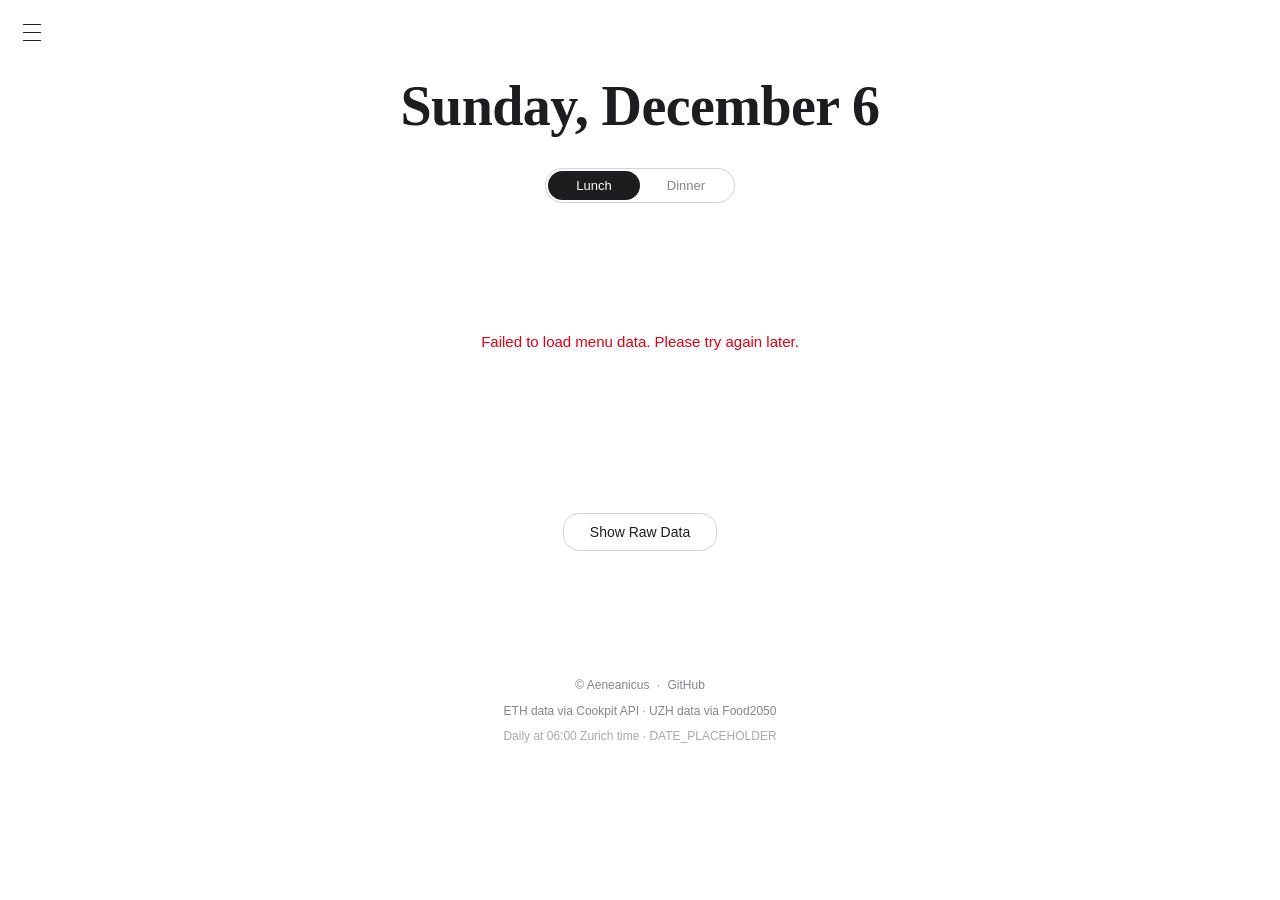
==== template/index.html @ 04fba757 "fix: 'none' transition poison killed swap/enter animations settleContentHeight cleared the inline tr" ====
<!DOCTYPE html>
<html lang="en">
<head>
  <meta charset="utf-8">
  <title>University Menus — DATE_PLACEHOLDER</title>
  <meta name="viewport" content="width=device-width,initial-scale=1">
  <link rel="stylesheet" href="style.css?v=VER_PLACEHOLDER">
</head>
<body>
  <!-- Hamburger: lives at BODY level (sibling of .app and #selector),
       position:fixed, so it can slide to the top-right corner while the
       drawer opens. It must NOT live inside .app: a fixed element inside
       a transformed ancestor is positioned relative to that ancestor
       (containing-block trap), which would break the slide while .app
       is translated off-screen. -->
  <button class="menu-btn" id="menu-btn" type="button"
          aria-label="Toggle mensa selector"
          aria-controls="selector" aria-expanded="false">
    <span class="menu-bar"></span>
    <span class="menu-bar"></span>
    <span class="menu-bar"></span>
  </button>

  <div class="app" id="app">

    <!-- ======================= Header ======================= -->
    <header class="header">
      <!-- Date heading doubles as the calendar trigger: hover shows a
           slim outline (affordance), click expands the date picker. -->
      <button class="date-trigger" id="date-trigger" type="button"
              aria-haspopup="dialog" aria-expanded="false">
        <h1 id="date-heading">Loading…</h1>
      </button>

      <!-- Calendar: IN THE DOCUMENT FLOW between the date and the meal
           switch. Expanding pushes Lunch/Dinner (and everything below)
           down smoothly; collapsing lets it back up. It is a max-height
           disclosure (the same expandBody/collapseBody scrollHeight
           machinery as the mensa sections and raw panel): .calendar
           clips (max-height:0 + overflow:hidden), and the frame's
           padding/border lives on .calendar-inner — a CHILD of the
           clipped box — so nothing lingers when collapsed. -->
      <div class="calendar" id="calendar" aria-label="Pick a date">
        <div class="calendar-inner">
          <div class="calendar-head">
            <button class="cal-nav" id="cal-prev" type="button" aria-label="Previous month">&lsaquo;</button>
            <span class="cal-title" id="cal-title"></span>
            <button class="cal-nav" id="cal-next" type="button" aria-label="Next month">&rsaquo;</button>
          </div>
          <div class="cal-weekdays">
            <span>Mon</span><span>Tue</span><span>Wed</span><span>Thu</span>
            <span>Fri</span><span>Sat</span><span>Sun</span>
          </div>
          <div class="cal-grid" id="cal-grid"></div>
          <div class="cal-note" id="cal-note"></div>
        </div>
      </div>

      <!-- Lunch/Dinner segmented switch (iOS style).
           .seg-thumb is a CSS-driven sliding pill: fixed size at the
           track origin, moved purely by transform (see style.css). -->
      <div class="segmented" aria-label="Meal time">
        <span class="seg-thumb" aria-hidden="true"></span>
        <button class="seg-option active" type="button" data-meal="Lunch" aria-pressed="true">Lunch</button>
        <button class="seg-option" type="button" data-meal="Dinner" aria-pressed="false">Dinner</button>
      </div>
    </header>

    <!-- ======================= Content ======================= -->
    <main class="main" id="content" aria-live="polite">
      <div class="loading">Loading menu data…</div>
    </main>

    <!-- ====================== Raw data ======================= -->
    <div class="raw-section">
      <button class="raw-btn" id="raw-toggle" type="button"
              aria-expanded="false" aria-controls="raw-panel">Show Raw Data</button>
      <div class="raw-panel" id="raw-panel">
        <div class="raw-inner">
          <div class="raw-head">
            <span class="raw-title">Raw Data</span>
            <button class="copy-btn" id="copy-btn" type="button">Copy</button>
          </div>
          <pre class="raw-text" id="raw-text"></pre>
        </div>
      </div>
    </div>

    <footer class="footer">
      <div class="footer-row">
        <span>&copy; Aeneanicus</span>
        <span class="footer-dot">&middot;</span>
        <a href="https://github.com/LukasAxelsen/eth-uzh-nutrition" target="_blank" rel="noopener">GitHub</a>
      </div>
      <div class="footer-sources">
        ETH data via <a href="https://idapps.ethz.ch/cookpit-pub-services/v1/meals" target="_blank" rel="noopener">Cookpit API</a>
        &middot;
        UZH data via <a href="https://app.food2050.ch" target="_blank" rel="noopener">Food2050</a>
      </div>
      <div class="footer-updated">Daily at 06:00 Zurich time &middot; <span id="footer-date">DATE_PLACEHOLDER</span></div>
    </footer>
  </div>

  <!-- ============ Mensa selector (drawer, sibling of .app) ============ -->
  <div id="selector" class="selector" aria-label="Mensa selector" aria-hidden="true">
    <div class="selector-columns">
      <!-- Top pane: scrollable list of all mensas -->
      <section class="selector-pane">
        <h3 class="selector-pane-title">Mensas</h3>
        <div class="selector-mensas"></div>
      </section>

      <!-- Bottom pane: group rows + custom group creation -->
      <section class="selector-pane">
        <h3 class="selector-pane-title">Groups</h3>
        <div class="selector-groups">
          <div class="group-rows"></div>
          <div class="group-add">
            <input id="group-input" type="text" placeholder="New group name"
                   aria-label="New group name" autocomplete="off">
            <button id="group-add-btn" type="button">Add</button>
            <span class="group-add-msg" id="group-add-msg" role="status" aria-live="polite"></span>
          </div>
        </div>
      </section>

      <!-- Bottom-most pane: settings (photos row, mensa-row style) -->
      <section class="selector-pane settings-pane">
        <h3 class="selector-pane-title">Setting</h3>
        <div class="mensa-row photo-row" id="photo-row" role="button" tabindex="0"
             aria-pressed="false">
          <span class="mensa-check" aria-hidden="true"></span>
          <span class="mensa-label">Show menu photos</span>
        </div>

        <!-- Appearance: light/dark/auto — same segmented pattern as the
             Lunch/Dinner switch (CSS container-transform thumb). -->
        <div class="segmented appearance" id="appearance-seg" aria-label="Appearance">
          <span class="seg-thumb" aria-hidden="true"></span>
          <button class="seg-option" type="button" data-theme="light" aria-pressed="false">Light</button>
          <button class="seg-option" type="button" data-theme="dark" aria-pressed="false">Dark</button>
          <button class="seg-option" type="button" data-theme="auto" aria-pressed="false">Auto</button>
        </div>
      </section>
    </div>
  </div>

  <script src="app.js?v=VER_PLACEHOLDER"></script>
</body>
</html>
---- template/style.css ----
/* ============================================================
   ETH/UZH University Menus — style.css
   Apple.com / iOS design. Flat & minimal: NO cards, NO
   box-shadows, NO container borders/background blocks.
   White light / true-black dark via prefers-color-scheme.
   DOM per CONTRACT.md.
   ============================================================ */

/* 1. Design tokens.
   Appearance is controlled by <html data-theme="light|dark|auto">:
   - light / dark: forced palettes
   - auto (or no attribute): follows the OS via prefers-color-scheme
   The default (no attribute) keeps the original auto behaviour. */
:root {
  --bg: #ffffff; --text: #1d1d1f; --sub: #86868b; --body: #515154;
  --border: #d2d2d7; --raw-bg: #f5f5f7;
  --thumb-bg: #1d1d1f; --thumb-text: #ffffff;  /* segmented pill + check dot */
  --accent: #0071e3;
  --font: -apple-system, BlinkMacSystemFont, "SF Pro Text",
          "Helvetica Neue", Helvetica, Arial, sans-serif;
  --content-w: 980px;
  --ease: cubic-bezier(.32, .72, 0, 1);
  /* Corner tokens — Apple's continuous-curvature language. Four levels
     only (enforced by scripts/verify-anim-contract.py):
       --r-sm  8px   = tight controls (mensa rows, chips)
       --r-md  12px  = media & small buttons (photos, copy/add buttons)
       --r-lg  16px  = framed surfaces (calendar, raw panel, big buttons)
       --r-pill 999px = full-pill controls (segmented, date trigger)
       --r-circle 50% = dots
     All radii in the stylesheet MUST come from these tokens. */
  --r-sm: 8px;
  --r-md: 12px;
  --r-lg: 16px;
  --r-pill: 999px;
  --r-circle: 50%;
}

/* Apple's continuous-curvature corners (squircle), progressive
   enhancement: Chrome 139+ (and any future engine that ships
   corner-shape) renders TRUE Apple-style corners — curvature that
   tightens toward the edge instead of the constant-radius circle.
   Other browsers keep the --r-* token radii (mathematical round
   corners) — identical layout, slightly different corner shape.
   This is the CSSWG-sanctioned squircle (superellipse n≈5, the iOS
   icon shape). Everything else in this file deliberately uses plain
   border-radius so the fallback is just "round". */
@supports (corner-shape: squircle) {
  .calendar-inner,
  .raw-inner { corner-shape: squircle; }
}

/* Dark palette — two entry points, same values (keep in sync):
   forced dark via data-theme, and auto following the OS. */
:root[data-theme="dark"] {
  --bg: #000000; --text: #f5f5f7; --sub: #98989d; --body: #a1a1a6;
  --border: #424245; --raw-bg: #1d1d1f;
  --thumb-bg: #f5f5f7; --thumb-text: #1d1d1f;
  --accent: #2997ff;
}
@media (prefers-color-scheme: dark) {
  :root[data-theme="auto"], :root:not([data-theme]) {
    --bg: #000000; --text: #f5f5f7; --sub: #98989d; --body: #a1a1a6;
    --border: #424245; --raw-bg: #1d1d1f;
    --thumb-bg: #f5f5f7; --thumb-text: #1d1d1f;
    --accent: #2997ff;
  }
}

/* 2. Reset & base */
*, *::before, *::after { box-sizing: border-box; margin: 0; padding: 0; }

body {
  background-color: var(--bg);
  color: var(--text);
  font-family: var(--font);
  font-size: 16px;
  line-height: 1.5;
  min-height: 100vh;
  -webkit-font-smoothing: antialiased;
}

/* smooth cross-fade on dark-mode switch */
body, .header, #selector, .segmented, .seg-option, .mensa-title,
#raw-toggle, #raw-panel, .footer, .menu-btn, .menu-btn::before,
.menu-btn::after, .mensa-check, .group-add input,
.nutrition-table td, .nutrition-table th {
  transition: background-color .3s var(--ease), color .3s var(--ease), border-color .3s var(--ease);
}

button { font-family: inherit; -webkit-tap-highlight-color: transparent; }

:focus-visible { outline: 2px solid var(--accent); outline-offset: 2px; }
input:focus-visible { outline: none; }

@media (prefers-reduced-motion: reduce) {
  *, *::before, *::after { transition: none !important; animation: none !important; }
}

/* 3. Header */
.header { padding: 56px 24px 40px; text-align: center; }

#date-heading {
  /* Apple's poster serif: `ui-serif` maps to New York on Apple devices
     (macOS/iOS — the actual system serif); other platforms fall back
     through Georgia (universal serif) to the platform default serif.
     New York renders its Display variant at this size automatically. */
  font-family: ui-serif, "New York", Georgia, "Times New Roman", serif;
  font-size: clamp(32px, 6vw, 56px);
  font-weight: 600;
  letter-spacing: -0.01em;
  line-height: 1.1;
}

/* Date heading doubles as the calendar trigger. Hover/press reveal a
   slim rounded outline (affordance: "this opens something"), matching
   the site's hairline language. The button wraps the h1 with zero
   chrome so the heading looks untouched until hovered.
   The outline is drawn with an inset box-shadow, NOT a border (a real
   border would occupy layout space). The trigger carries NO negative
   margins — its padding is honest layout space, so the calendar below
   aligns to the VISIBLE outline, not to the text box. */
.date-trigger {
  position: relative;
  display: inline-block;
  padding: 4px 14px 6px;
  border: none;
  border-radius: var(--r-pill);
  background: none;
  box-shadow: inset 0 0 0 1px transparent;
  color: inherit;
  cursor: pointer;
  transition: box-shadow .2s var(--ease),
              background-color .2s var(--ease);
}
.date-trigger:hover,
.date-trigger[aria-expanded="true"] { box-shadow: inset 0 0 0 1px var(--border); }
.date-trigger:active { background: var(--raw-bg); }

/* Calendar: an IN-FLOW disclosure between the date heading and the
   meal switch (WAI-ARIA date-picker dialog pattern). Expanding animates
   max-height (JS-measured via expandBody/collapseBody — the same
   scrollHeight + transition technique as the raw panel and mensa
   collapse, which works in EVERY browser; grid-template-rows fr
   animation was rejected: Safari <16 / Chrome <107 jump instead of
   animating). The 0fr-style clipping problem is avoided structurally:
   the frame (padding + border) lives on .calendar-inner, a CHILD of
   the clipped box, so max-height:0 + overflow:hidden clips the whole
   frame — nothing can linger (padding on the clipped box itself would
   keep a leftover strip, the border-box trap).
   Vertical rhythm: 24px of air above AND below the frame is margin on
   the clipped box, driven by .calendar-open (0 when collapsed — a
   constant margin would leave a 48px gap in the header). The trigger
   carries no negative margins, so the grid sits directly below the
   trigger's visible outline and symmetric margin = symmetric gap. */
.calendar {
  max-height: 0;
  overflow: hidden;
  width: 292px;
  max-width: calc(100vw - 40px);
  margin: 0 auto;               /* constant — NO margin animation */
  transition: max-height .35s var(--ease);
}
/* Vertical rhythm rides the max-height animation via the ::before
   spacer row (24px): it is CONTENT of the clipped box, so scrollHeight
   includes it, it grows/clips with the animation, and collapse leaves
   zero residue. A margin transition on .calendar would animate the
   margin independently of the clip — the whole calendar visibly
   "drops down" first, which reads as a jump.
   The 24px gap BELOW the calendar is the segmented control's own
   constant margin-top — it never moves when the calendar opens (a
   margin-top:0 switch there made Lunch/Dinner jump up 24px on open,
   then get pushed back down by the growing calendar). */
.calendar::before { content: ''; display: block; height: 24px; }
.calendar-inner {
  padding: 14px 16px 12px;
  border: 1px solid var(--border);
  border-radius: var(--r-lg);
  background: var(--bg);
}
.calendar-head {
  display: flex;
  align-items: center;
  justify-content: space-between;
  margin-bottom: 8px;
}
.cal-title {
  font-size: 14px;
  font-weight: 600;
  color: var(--text);
}
.cal-nav {
  width: 28px; height: 28px;
  display: inline-flex;
  align-items: center;
  justify-content: center;
  border: none;
  border-radius: var(--r-circle);
  background: none;
  color: var(--sub);
  font-size: 18px;
  cursor: pointer;
  transition: background-color .2s var(--ease), color .2s var(--ease);
}
.cal-nav:hover { background: var(--raw-bg); color: var(--text); }
.cal-weekdays {
  display: grid;
  grid-template-columns: repeat(7, 1fr);
  margin-bottom: 4px;
}
.cal-weekdays span {
  text-align: center;
  font-size: 10px;
  font-weight: 500;
  color: var(--sub);
  padding: 4px 0;
}
.cal-grid {
  display: grid;
  grid-template-columns: repeat(7, 1fr);
  gap: 2px;
}
.cal-cell {
  position: relative;
  width: 100%;
  aspect-ratio: 1;
  display: inline-flex;
  align-items: center;
  justify-content: center;
  border: none;
  border-radius: var(--r-circle);
  background: none;
  font-size: 13px;
  font-variant-numeric: tabular-nums;
  color: var(--text);
  cursor: pointer;
  transition: background-color .15s var(--ease),
              color .15s var(--ease),
              transform .15s var(--ease);
}
.cal-cell:hover { background: var(--raw-bg); }
.cal-cell:active { transform: scale(.92); }
/* M3 date-picker: today gets a ring, selected gets the filled pill. */
.cal-cell.today::after {
  content: "";
  position: absolute;
  inset: 3px;
  border: 1.5px solid var(--thumb-bg);
  border-radius: var(--r-circle);
  pointer-events: none;
}
.cal-cell.selected {
  background: var(--thumb-bg);
  color: var(--thumb-text);
  font-weight: 600;
}
.cal-cell.selected.today::after { border-color: var(--thumb-text); }
.cal-cell.disabled {
  color: var(--sub);
  opacity: .38;
  cursor: default;
}
.cal-cell.disabled:hover { background: none; }
.cal-empty { pointer-events: none; }
.cal-note {
  margin-top: 10px;
  padding-top: 8px;
  border-top: 1px solid var(--border);
  font-size: 11px;
  color: var(--sub);
  text-align: center;
}

/* 3b. Hamburger: three 1px bars, ~40px tap target (36px on small
   phones). Lives at BODY level as a sibling of .app and #selector,
   position:fixed — deliberately OUTSIDE .app: a fixed element inside a
   transformed ancestor is positioned relative to that ancestor
   (containing-block trap), which would break the top-right slide while
   .app is translated off-screen. z-index 300 keeps it above the drawer
   (#selector z-index 200) on both mobile (over the full-screen drawer)
   and desktop (right of the 380px sidebar), so it stays tappable. */
.menu-btn {
  position: fixed;
  top: 12px; left: 12px;
  z-index: 300;
  width: 40px; height: 40px;
  padding: 0;
  background: linear-gradient(var(--text), var(--text)) center / 18px 1px no-repeat;
  border: none;
  cursor: pointer;
  /* Same duration + easing as #selector/.app: the hamburger and the
     drawer move in lockstep (one shared choreography). */
  transition: transform .3s var(--ease);
}
.menu-btn::before,
.menu-btn::after {
  content: "";
  position: absolute;
  left: 50%;
  transform: translateX(-50%);
  width: 18px; height: 1px;
  background: var(--text);
}
.menu-btn::before { top: 11.5px; }
.menu-btn::after  { bottom: 11.5px; }

/* Drawer open: the hamburger slides to the TOP-RIGHT corner of the
   viewport (mobile full-screen drawer) / just right of the 380px
   sidebar (desktop) — same duration + easing as the drawer for a
   coordinated feel. Closing slides it back to the top-left.
   Math (40px button at left:12px): translateX(100vw - 64px) →
   left edge 52px from the right viewport edge, right edge 12px —
   symmetric margins, clear of notches/scrollbars. */
body.menu-open #menu-btn {
  transform: translateX(calc(100vw - 64px));
}

/* 3b. Segmented switch (iOS style): Lunch/Dinner + Appearance.
   The thumb is a fixed-size pill at the track origin, moved purely by
   transform — CSS variables make it work for any segment count:
     --seg-count: number of options (2 for meal, 3 for appearance)
     --seg-index: 0-based index of the active option
   This is the M3 "container transform" pattern: one persistent pill
   glides to the active option. */
.segmented {
  position: relative;
  display: inline-flex;
  margin-top: 24px;
  padding: 2px;
  border: 1px solid var(--border);
  border-radius: var(--r-pill);
  --seg-count: 2;
}
.seg-thumb {
  position: absolute;
  top: 2px; bottom: 2px; left: 2px;
  z-index: 0;
  width: calc(100% / var(--seg-count) - 2px);
  background: var(--thumb-bg);
  border-radius: var(--r-pill);
  transform: translateX(calc(var(--seg-index, 0) * 100%));
  pointer-events: none;
  transition: transform .3s var(--ease),
              background-color .3s var(--ease);
}
.seg-option {
  position: relative;
  z-index: 1;                      /* label text sits above the thumb */
  flex: 1 1 0;
  min-width: 92px;
  padding: 7px 18px;
  font-size: 13px;
  font-weight: 500;
  color: var(--sub);               /* inactive */
  background: none;
  border: none;
  border-radius: var(--r-pill);
  cursor: pointer;
  transition: color .3s var(--ease);
}
.seg-option:hover { color: var(--text); }
.seg-option.active { color: var(--thumb-text); }  /* on the thumb */

/* Meal switch: index 1 = Dinner. */
.segmented[data-meal="Dinner"],
.segmented.dinner { --seg-index: 1; }
.segmented[data-meal="Lunch"],
.segmented.lunch { --seg-index: 0; }

/* Appearance switch: light/dark/auto (index 0/1/2). */
.segmented.appearance { --seg-count: 3; }
.segmented.appearance[data-theme="light"] { --seg-index: 0; }
.segmented.appearance[data-theme="dark"]  { --seg-index: 1; }
.segmented.appearance[data-theme="auto"]  { --seg-index: 2; }

/* 4. Selector drawer (#selector) — fixed left drawer.
   Mobile: slides in and pushes .app aside (push pattern).
   Desktop: overlays the empty left margin (content stays put). */
#selector {
  position: fixed;
  top: 0; left: 0; bottom: 0;
  z-index: 200;
  width: min(340px, 85vw);
  background: var(--bg);
  overflow-y: auto;
  overscroll-behavior: contain;
  /* Hide the drawer's own scrollbar (Apple-style: scrollable area with
     no visible track); the mensa list inside (.selector-mensas) keeps
     its scrollbar. */
  scrollbar-width: none;              /* Firefox */
  transform: translateX(-100%);
  visibility: hidden;                    /* no tab focus while closed */
  /* Shared drawer spec — identical to .app and #menu-btn: 0.3s +
     Apple standard easing (--ease) so the drawer, content and hamburger
     move in lockstep (the old .35s here caused a 0.05s stall at the end
     of the close). visibility: 0s duration with a .3s delay on close
     keeps the drawer painted while it slides out, then makes it inert —
     exactly one transform duration, no extra stall. */
  transition: transform .3s var(--ease),
              visibility 0s linear .3s;
}
#selector::-webkit-scrollbar { display: none; }  /* Chrome/Safari */
#selector.open {
  transform: translateX(0);
  visibility: visible;
  /* Both transitions declared on both states: on open, visibility
     flips instantly (0 delay) while the transform animates. */
  transition: transform .3s var(--ease),
              visibility 0s linear;
}

/* The app content moves with the drawer. Mobile: GPU transform slide —
   will-change keeps the big DOM on a permanent compositor layer so the
   first frame of the slide doesn't stall while the layer is promoted
   (this is what made the return "stick" before). Desktop: the content
   glides aside too (margin-left/width transition in the desktop query).
   width: 100% is declared EXPLICITLY: transitioning from auto to
   calc(100% - 380px) cannot be interpolated (auto↔length snaps), which
   was the desktop "flash". */
.app { width: 100%; transition: transform .3s var(--ease); }
@media (max-width: 767px) {
  #selector { width: 100%; }
  .app { will-change: transform; }
  body.menu-open .app { transform: translateX(100%); }
}

/* Scroll lock while the drawer is open (Bootstrap-offcanvas pattern).
   Mobile only — keeps position:fixed reliable on iOS; without it a
   scrolled page can detach the drawer from the viewport
   ("drawer appears below content"). */
@media (max-width: 767px) {
  html.scroll-locked, html.scroll-locked body {
    overflow: hidden;
    height: 100%;
  }
}

/* Drawer content: single column, top-to-bottom (mensas then groups).
   Panes are separated by a hairline + section label so the list never
   reads as one dense block. */
.selector-columns {
  display: flex;
  flex-direction: column;
  gap: 6px;
  padding: 20px 22px 32px;
}
.selector-pane + .selector-pane {
  margin-top: 14px;
  padding-top: 14px;
}
/* The Setting pane (bottom-most) reads as a footer of the drawer —
   no hairline above it, just breathing room. */
.selector-pane.settings-pane {
  border-top: none;
  margin-top: 10px;
  padding-top: 10px;
}
.selector-pane-title {
  margin: 0 0 6px;
  font-size: 12px;
  font-weight: 500;
  text-transform: uppercase;
  letter-spacing: 0.1em;
  color: var(--sub);
}

/* 4a. Mensa list (scrollable) */
.selector-mensas {
  max-height: 50vh;
  overflow-y: auto;
  overscroll-behavior: contain;
  padding-right: 6px;
}
.mensa-row {
  position: relative;
  display: flex;
  align-items: center;
  gap: 12px;
  padding: 9px 4px;
  border-radius: var(--r-sm);
  cursor: pointer;
  -webkit-tap-highlight-color: transparent;
  transition: background-color .15s var(--ease);
}
/* NO hover grey on the toggle rows (mensa + photo): the product owner
   rejected the M3 state-layer background — rows keep their flat look
   on hover; only the check dot and text colour communicate state. */
.mensa-row .mensa-label { position: relative; }

.mensa-check {
  position: relative;
  flex-shrink: 0;
  width: 18px; height: 18px;
  border: 1.5px solid #86868b;
  border-radius: var(--r-circle);
  /* The filled dot is a real element (not display:none), scaled to zero —
     so selecting/deselecting animates it in/out instead of popping. */
}
.mensa-check::after {
  content: "";
  position: absolute;
  inset: 0;
  margin: auto;
  width: 8px; height: 8px;
  border-radius: var(--r-circle);
  background: var(--thumb-bg);
  transform: scale(0);
  opacity: 0;
  transition: transform .25s var(--ease), opacity .25s var(--ease);
}
.mensa-row.selected .mensa-check::after {  /* filled dot when selected */
  transform: scale(1);
  opacity: 1;
}

.mensa-label { font-size: 14px; color: var(--text); }

/* Photos row in the drawer: sits below the group-add box, styled like
   a mensa row (filled dot = photos on). */
.photo-row { margin-top: 4px; }

/* Appearance switch inside the drawer: compact, below the photo row. */
#appearance-seg { margin-top: 14px; }

/* 4b. Groups — horizontal filter chips (Material-style).
   Chips wrap onto multiple lines; click applies the group.
   Motion follows M3 chips: a state layer (::before) fades in on
   hover/press, the container colour transitions on selection, and the
   active chip gets a subtle scale pop — the M3 container-transform
   feel, matched to the site's 350ms Material easing. */
.group-rows { display: flex; flex-wrap: wrap; gap: 8px; }
.group-chip {
  position: relative;
  overflow: hidden;
  display: inline-flex;
  align-items: center;
  gap: 6px;
  padding: 5px 13px;
  font-size: 13px;
  font-weight: 500;
  color: var(--text);
  background: none;
  border: 1px solid var(--border);
  border-radius: var(--r-pill);
  cursor: pointer;
  transition: border-color .25s var(--ease),
              background-color .25s var(--ease),
              color .25s var(--ease),
              transform .25s var(--ease);
}
/* M3 state layer: a translucent overlay that fades in on hover/press. */
.group-chip::before {
  content: "";
  position: absolute;
  inset: 0;
  border-radius: inherit;
  background: var(--text);
  opacity: 0;
  transition: opacity .2s var(--ease);
  pointer-events: none;
}
.group-chip:hover::before { opacity: .06; }
.group-chip:active::before { opacity: .12; }
.group-chip:hover { border-color: var(--text); }
.group-chip.active {
  border-color: var(--thumb-bg);
  background: var(--thumb-bg);
  color: var(--thumb-text, #fff);
  /* M3 chips pop slightly when becoming selected. */
  transform: scale(1.04);
}
.group-chip.active .chip-count { color: inherit; opacity: .85; }
.group-chip:disabled { opacity: .4; cursor: default; }
.group-chip .chip-name,
.group-chip .chip-x { position: relative; }  /* above the state layer */
.group-chip .chip-count {
  position: relative;   /* above the state layer */
  font-size: 11px;
  font-weight: 400;
  color: var(--sub);
  font-variant-numeric: tabular-nums;
}
.group-chip.custom .chip-x {
  display: inline-flex;
  align-items: center;
  justify-content: center;
  width: 16px; height: 16px;
  margin-left: 2px;
  font-size: 13px;
  line-height: 1;
  color: var(--sub);
  border-radius: var(--r-circle);
  cursor: pointer;
}
.group-chip.custom .chip-x:hover { color: var(--text); background: var(--border); }

.group-add {
  display: flex;
  align-items: center;
  gap: 10px;
  margin-top: 10px;
  padding-top: 6px;
}
.group-add input {
  flex: 1;
  min-width: 0;
  padding: 6px 0;
  font-size: 12px;
  color: var(--text);
  background: transparent;
  border: none;
  border-bottom: 1px solid var(--border);  /* hairline only — no box */
}
.group-add input::placeholder { color: var(--sub); }
.group-add input:focus { border-bottom-color: var(--accent); }
.group-add button {
  padding: 5px 10px;
  font-size: 12px;
  font-weight: 500;
  color: var(--accent);
  background: none;
  border: none;
  border-radius: var(--r-md);
  cursor: pointer;
}
.group-add button:hover { background: var(--raw-bg); }

/* 5. Content: sections & dishes.
   max-width is a RELATIVE value (min(content, 100%)) so it follows the
   .app container's animated width — no max-width: none switch needed on
   drawer open. An absolute→none max-width change cannot be interpolated
   (that was the desktop "flash": the content snapped to full width in
   one frame, then the margin/width animation caught up). */
#content { max-width: min(var(--content-w), 100%); margin: 0 auto; padding: 8px 24px 80px; }
.mensa-section { padding: 40px 0 8px; }

.mensa-title {
  display: flex;
  align-items: center;
  gap: 12px;
  font-size: clamp(26px, 4vw, 40px);
  font-weight: 600;
  letter-spacing: -0.02em;
  line-height: 1.15;
  cursor: pointer;
  -webkit-tap-highlight-color: transparent;
}
.mensa-caret {
  flex-shrink: 0;
  width: 8px; height: 8px;
  border-right: 1.5px solid var(--sub);
  border-bottom: 1.5px solid var(--sub);
  transform: rotate(45deg);         /* chevron down */
  transition: transform .3s var(--ease);
}
.mensa-section.collapsed .mensa-caret { transform: rotate(135deg); } /* +90° → right */
/* Collapse is driven by max-height on .mensa-dishes (JS collapseBody/
   expandBody) — NO display:none here: that would pop the content out
   instantly instead of letting it slide closed under overflow:hidden.
   The transition and the collapsed state are CSS-owned so the curve is
   the single --ease token (an inline transition here would hardcode a
   second curve — the mensa collapse once shipped bare `ease`). */
.mensa-dishes {
  overflow: hidden;
  transition: max-height .35s var(--ease);
}
.mensa-section.collapsed .mensa-dishes { max-height: 0; }
.no-meals { padding: 12px 0; font-size: 15px; color: var(--sub); }

/* Dishes: column mobile / text + nutrition desktop. NO borders between dishes. */
.dish {
  display: flex;
  flex-direction: column;
  gap: 20px;
  padding: 32px 0;
}
.dish-main { flex: 1; min-width: 0; }
.dish-label {
  margin-bottom: 8px;
  font-size: 12px;
  font-weight: 600;
  text-transform: uppercase;
  letter-spacing: 0.1em;
  color: var(--sub);
}
.dish-name {
  margin-bottom: 8px;
  font-size: clamp(24px, 3vw, 28px);
  font-weight: 600;
  letter-spacing: -0.01em;
  line-height: 1.2;
}
.dish-desc {
  max-width: 46rem;
  font-size: 15px;
  line-height: 1.55;
  color: var(--body);
}

/* Dish photo: base styles only. Open/close choreography is a HEIGHT
   transition (layout animation — content slides down/up naturally, no
   fades), driven by app.js applyPhotos: insert at height:0 -> grow on
   the next frame; close pins height -> shrinks to 0 -> node removed on
   transitionend. overflow hidden clips the image while it shrinks. */
.dish-photo {
  display: block;
  margin-top: 16px;
  width: 100%;
  max-width: 420px;
  aspect-ratio: 4 / 3;
  overflow: hidden;
  object-fit: cover;
  transition: height .35s var(--ease),
              margin-top .35s var(--ease);
  border-radius: var(--r-md);
}
.nutrition-col { width: 100%; flex-shrink: 0; }

/* Nutrition table: fixed layout, 9 rows, 34% / 33% / 33% */
.nutrition-table {
  width: 100%;
  border-collapse: collapse;
  table-layout: fixed;
}
.nutrition-table thead th {
  padding: 0 0 8px;
  font-size: 11px;
  font-weight: 600;
  text-transform: uppercase;
  letter-spacing: 0.05em;
  color: var(--sub);
  text-align: right;                /* per 100g + Total */
}
.nutrition-table thead th:first-child { text-align: left; }
.nutrition-table th:first-child,
.nutrition-table .n-label { width: 34%; }
.nutrition-table th:not(:first-child),
.nutrition-table .n-val { width: 33%; }
.nutrition-table tbody td {
  padding: 7px 0;
  font-size: 13px;
  border-bottom: 1px solid var(--border);
}
.nutrition-table tbody tr:last-child td { border-bottom: none; }
.nutrition-table .n-label { color: var(--sub); text-align: left; }
.nutrition-table .n-val {
  text-align: right;
  font-weight: 500;
  font-variant-numeric: tabular-nums;
}

/* 6. Raw data section.
   The panel is a max-height disclosure (same pattern as .mensa-dishes
   collapse): overflow hidden + animated max-height, NOT display none/block
   — that would pop in/out with no transition (the "flash" bug). The
   visible chrome (padding, tinted bg) lives on .raw-inner so only the
   height animates; JS expandBody/collapseBody drive the max-height. */
.raw-section { max-width: min(var(--content-w), 100%); margin: 0 auto; padding: 0 24px 48px; }

#raw-toggle {
  display: block;
  margin: 0 auto;
  padding: 10px 26px;
  font-size: 14px;
  font-weight: 500;
  color: var(--text);
  background: transparent;
  border: 1px solid var(--border);
  border-radius: var(--r-lg);
  cursor: pointer;
}
#raw-toggle:hover { border-color: var(--text); }

#raw-panel {
  overflow: hidden;
  max-height: 0;
  margin-top: 20px;
  /* Same duration/easing as the .mensa-dishes disclosure (the site's
     reference appear/exit animation) — one shared choreography. */
  transition: max-height .35s var(--ease);
}
.raw-inner {
  padding: 20px;
  background: var(--raw-bg);
  border-radius: var(--r-lg);
}

.raw-head {
  display: flex;
  align-items: center;
  justify-content: space-between;
  margin-bottom: 12px;
}
.raw-title {
  font-size: 12px;
  font-weight: 600;
  text-transform: uppercase;
  letter-spacing: 0.1em;
  color: var(--sub);
}

#copy-btn {
  padding: 5px 14px;
  font-size: 12px;
  font-weight: 500;
  color: var(--text);
  background: transparent;
  border: 1px solid var(--border);
  border-radius: var(--r-md);
  cursor: pointer;
  transition: border-color .15s var(--ease), color .15s var(--ease);
}
#copy-btn:hover { border-color: var(--text); }
#copy-btn.copied { color: #34c759; border-color: #34c759; }

#raw-text {
  max-height: 400px;
  overflow-y: auto;
  font-family: ui-monospace, "SF Mono", SFMono-Regular, Menlo, Consolas, monospace;
  font-size: 12px;
  line-height: 1.6;
  color: var(--body);
  white-space: pre-wrap;
  word-break: break-word;
}

/* 7. Footer */
.footer       { padding: 48px 24px 40px; text-align: center; font-size: 12px; color: var(--sub); line-height: 1.8; }
.footer a     { color: var(--sub); text-decoration: none; }
.footer a:hover { color: var(--tx); }
.footer-row   { margin-bottom: 4px; }
.footer-sources { margin-bottom: 4px; }
.footer-dot   { margin: 0 4px; }
.footer-updated { opacity: 0.7; }

/* 8. Loading / error states */
.loading { padding: 96px 20px; text-align: center; font-size: 17px; color: var(--sub); }
.error   { padding: 64px 20px; text-align: center; font-size: 15px; font-weight: 500; color: #d70015; }

/* 9. Responsive */
@media (min-width: 768px) {          /* desktop layout */
  .header { padding: 72px 32px 48px; }
  /* Sidebar pattern (GitHub/Linear/shadcn-style): the drawer is a fixed
     380px column; the whole app (header + content) gives way via
     margin-left and takes the remaining width — animated with the same
     Material easing so the content GLIDES aside instead of snapping
     (this was the "flash" bug). */
  body.menu-open .app { transform: none; margin-left: 380px; width: calc(100% - 380px); }
  .app {
    /* margin-left/width animate alongside transform (shadcn sidebar
       practice: layout-property animation is fine for a one-off 0.3s
       give-way on desktop hardware). */
    transition: transform .3s var(--ease),
                margin-left .3s var(--ease),
                width .3s var(--ease);
  }
  #selector { width: 380px; }
  /* Drawer open on desktop: the hamburger slides just right of the
     380px sidebar (12px + 380px) and stays visible/tappable. */
  body.menu-open #menu-btn { transform: translateX(392px); }
  .selector-mensas { max-height: 55vh; }
  #content { padding: 16px 32px 96px; }
  .mensa-section { padding: 48px 0 12px; }
  .dish { flex-direction: row; gap: 48px; padding: 44px 0; }
  .dish-desc { font-size: 16px; }
  .nutrition-col { width: 320px; }
  .raw-section { padding: 0 32px 56px; }
}

@media (max-width: 600px) {          /* mobile tweaks */
  .header { padding: 48px 56px 32px; }  /* side padding clears the hamburger */
  .menu-btn {                          /* 36px target, 16px bars */
    width: 36px; height: 36px;
    background: linear-gradient(var(--text), var(--text)) center / 16px 1px no-repeat;
  }
  .menu-btn::before,
  .menu-btn::after { width: 16px; }
  .menu-btn::before { top: 9.5px; }
  .menu-btn::after  { bottom: 9.5px; }
  /* 36px button at left:12px → translateX(100vw - 60px): right edge
     lands 12px from the right viewport edge (symmetric with left). */
  body.menu-open #menu-btn { transform: translateX(calc(100vw - 60px)); }
  .segmented { margin-top: 18px; }
  .seg-option { min-width: 82px; padding: 6px 14px; }
  .selector-columns { padding: 16px 20px 28px; }
  #content { padding: 0 20px 64px; }
  .mensa-section { padding: 28px 0 4px; }
  .dish { padding: 26px 0; }
  .raw-section { padding: 0 20px 40px; }
}
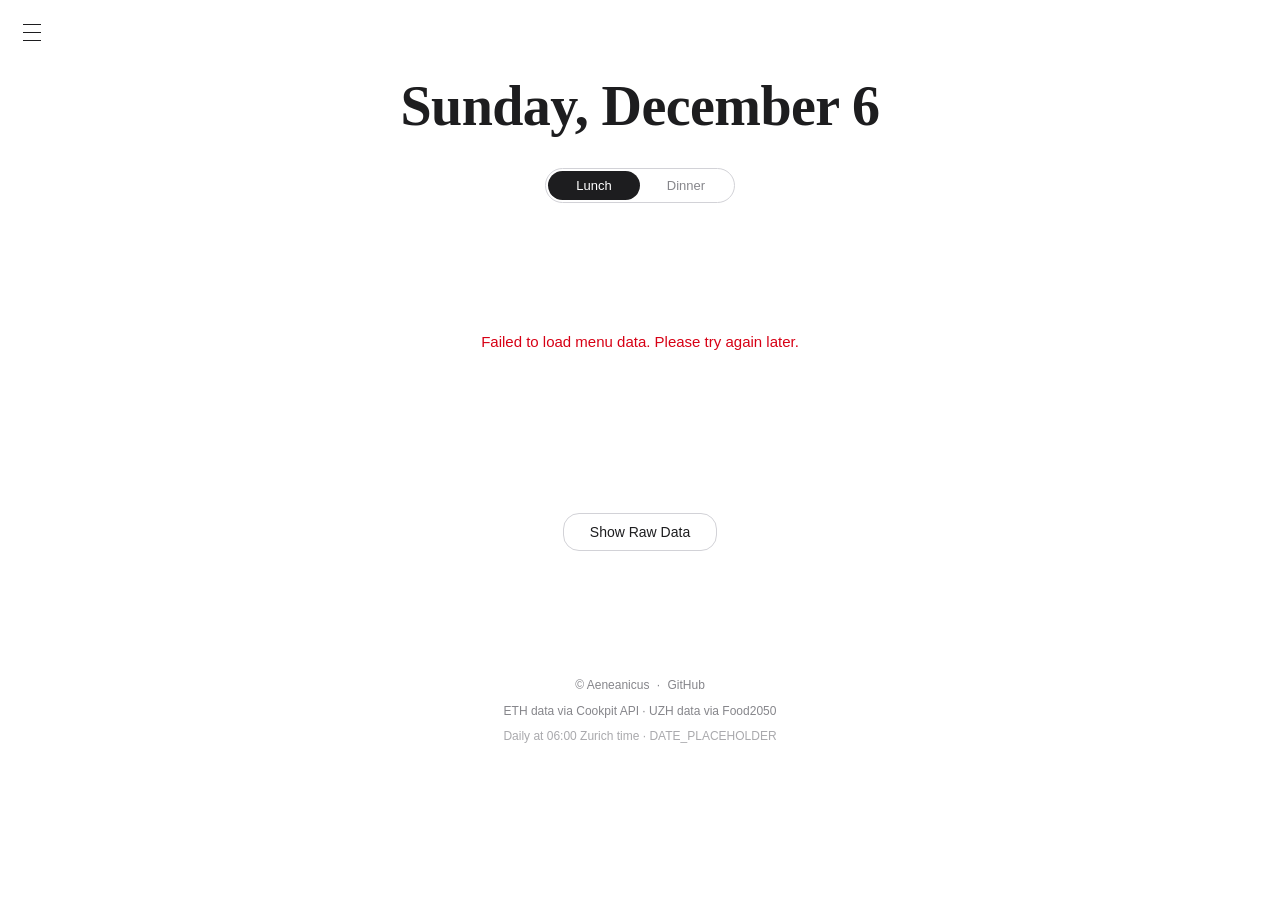
==== commit c8b50cfe: "feat: Show opening times / Show prices settings with slide animation - Replace the opening-hours gre" ====
--- a/template/index.html
+++ b/template/index.html
@@ -132,6 +132,16 @@
           <span class="mensa-check" aria-hidden="true"></span>
           <span class="mensa-label">Show menu photos</span>
         </div>
+        <div class="mensa-row photo-row" id="opening-row" role="button" tabindex="0"
+             aria-pressed="false">
+          <span class="mensa-check" aria-hidden="true"></span>
+          <span class="mensa-label">Show opening times</span>
+        </div>
+        <div class="mensa-row photo-row" id="price-row" role="button" tabindex="0"
+             aria-pressed="false">
+          <span class="mensa-check" aria-hidden="true"></span>
+          <span class="mensa-label">Show prices</span>
+        </div>
 
         <!-- Appearance: light/dark/auto — same segmented pattern as the
              Lunch/Dinner switch (CSS container-transform thumb). -->
--- a/template/style.css
+++ b/template/style.css
@@ -20,6 +20,16 @@
           "Helvetica Neue", Helvetica, Arial, sans-serif;
   --content-w: 980px;
   --ease: cubic-bezier(.32, .72, 0, 1);
+  /* Symmetric ease for DISCLOSURES (expand/collapse) ONLY: the Apple
+     ease-out opens too fast (11% of time covers 76% of travel — the
+     "opens with a snap" complaint) and drags on close. Disclosures
+     must feel the same in both directions, so they use a symmetric
+     ease-in-out (framer-motion's easeInOut / Material expand curve,
+     cubic-bezier(.42, 0, .58, 1)) — even acceleration, even landing.
+     Content enter/exit/glide/FLIP keep --ease (Apple). Enforced by
+     scripts/verify-anim-contract.py: every max-height transition must
+     use var(--ease-sym). */
+  --ease-sym: cubic-bezier(.42, 0, .58, 1);
   /* Corner tokens — Apple's continuous-curvature language. Four levels
      only (enforced by scripts/verify-anim-contract.py):
        --r-sm  8px   = tight controls (mensa rows, chips)
@@ -132,7 +142,15 @@
   transition: box-shadow .2s var(--ease),
               background-color .2s var(--ease);
 }
-.date-trigger:hover,
+/* The slim outline comes from hover (desktop) or an OPEN calendar.
+   Touch devices must NOT get the hover outline: after a tap the
+   browser keeps :hover sticky, so the outline would stay forever
+   (the "outline won't go away on mobile" bug). (hover: hover) +
+   (pointer: fine) = mouse/trackpad primary input — phones/tablets
+   fall through to the aria-expanded rule only. */
+@media (hover: hover) and (pointer: fine) {
+  .date-trigger:hover { box-shadow: inset 0 0 0 1px var(--border); }
+}
 .date-trigger[aria-expanded="true"] { box-shadow: inset 0 0 0 1px var(--border); }
 .date-trigger:active { background: var(--raw-bg); }
 
@@ -158,7 +176,7 @@
   width: 292px;
   max-width: calc(100vw - 40px);
   margin: 0 auto;               /* constant — NO margin animation */
-  transition: max-height .35s var(--ease);
+  transition: max-height .45s var(--ease-sym);
 }
 /* Vertical rhythm rides the max-height animation via the ::before
    spacer row (24px): it is CONTENT of the clipped box, so scrollHeight
@@ -526,7 +544,7 @@
    Motion follows M3 chips: a state layer (::before) fades in on
    hover/press, the container colour transitions on selection, and the
    active chip gets a subtle scale pop — the M3 container-transform
-   feel, matched to the site's 350ms Material easing. */
+   feel, matched to the site's 450ms content choreography. */
 .group-rows { display: flex; flex-wrap: wrap; gap: 8px; }
 .group-chip {
   position: relative;
@@ -604,7 +622,11 @@
   flex: 1;
   min-width: 0;
   padding: 6px 0;
-  font-size: 12px;
+  /* 16px — NOT 12: iOS Safari auto-zooms the page when an input with
+     font-size < 16px gains focus (the "typing zooms the viewport"
+     bug). 16px is the standard fix (WebKit behaviour); the hairline
+     style keeps it visually light. */
+  font-size: 16px;
   color: var(--text);
   background: transparent;
   border: none;
@@ -661,7 +683,7 @@
    second curve — the mensa collapse once shipped bare `ease`). */
 .mensa-dishes {
   overflow: hidden;
-  transition: max-height .35s var(--ease);
+  transition: max-height .45s var(--ease-sym);
 }
 .mensa-section.collapsed .mensa-dishes { max-height: 0; }
 .no-meals { padding: 12px 0; font-size: 15px; color: var(--sub); }
@@ -681,6 +703,51 @@
   text-transform: uppercase;
   letter-spacing: 0.1em;
   color: var(--sub);
+}
+/* Price suffix: "STUD 7.90 | INT 10.90 | EXT 13.90". Same grey family,
+   one step smaller, no uppercase (the label itself is already caps).
+   The wrapper is inline-block with a max-height slide — the
+   html.show-prices class (the "Show prices" setting) opens/closes it
+   with the same symmetric curve as every disclosure. */
+.price-wrap {
+  display: inline-block;
+  overflow: hidden;
+  vertical-align: bottom;
+  max-height: 0;
+  transition: max-height .45s var(--ease-sym);
+}
+html.show-prices .price-wrap { max-height: 18px; }
+.dish-price {
+  display: inline-block;
+  padding: 0 0 0 8px;
+  font-size: 11px;
+  font-weight: 500;
+  letter-spacing: 0.04em;
+  text-transform: none;
+  color: var(--sub);
+  white-space: nowrap;
+}
+/* Opening-hours strip after the mensa title ("11:00 - 14:00" or
+   "Not open today"). Slide open/closed via max-height — driven by the
+   html.show-opening class (the "Show opening times" setting), same
+   symmetric curve as the disclosures. The strip is inline-block so it
+   sits next to the title text. */
+.hours-line-wrap {
+  display: inline-block;
+  overflow: hidden;
+  vertical-align: bottom;
+  max-height: 0;
+  transition: max-height .45s var(--ease-sym);
+}
+html.show-opening .hours-line-wrap { max-height: 22px; }
+.hours-line {
+  display: inline-block;
+  padding: 0 0 0 10px;
+  font-size: 13px;
+  font-weight: 500;
+  letter-spacing: 0.01em;
+  color: var(--sub);
+  white-space: nowrap;
 }
 .dish-name {
   margin-bottom: 8px;
@@ -709,8 +776,8 @@
   aspect-ratio: 4 / 3;
   overflow: hidden;
   object-fit: cover;
-  transition: height .35s var(--ease),
-              margin-top .35s var(--ease);
+  transition: height .45s var(--ease),
+              margin-top .45s var(--ease);
   border-radius: var(--r-md);
 }
 .nutrition-col { width: 100%; flex-shrink: 0; }
@@ -776,7 +843,7 @@
   margin-top: 20px;
   /* Same duration/easing as the .mensa-dishes disclosure (the site's
      reference appear/exit animation) — one shared choreography. */
-  transition: max-height .35s var(--ease);
+  transition: max-height .45s var(--ease-sym);
 }
 .raw-inner {
   padding: 20px;
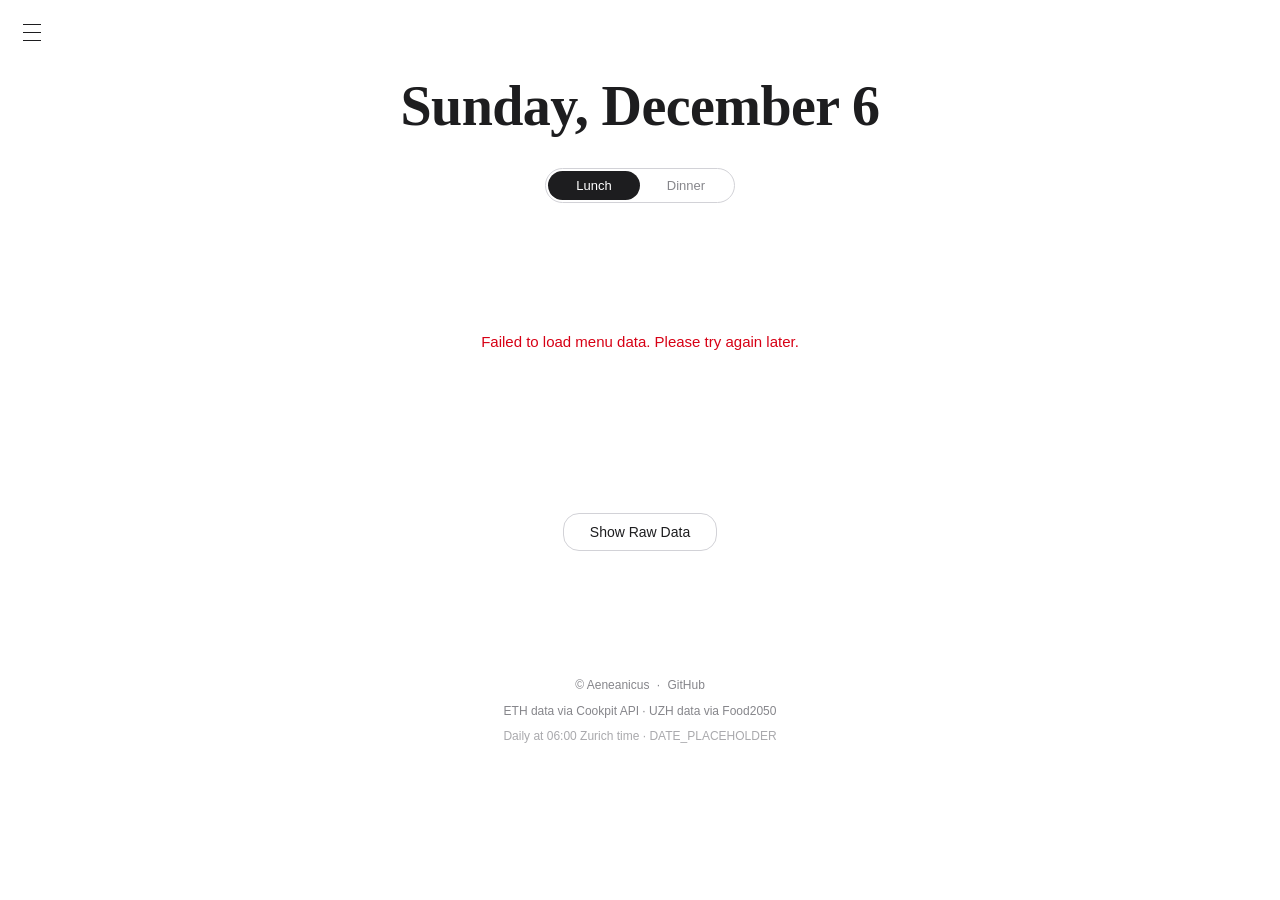
==== commit 01056eff: "feat+fix: iOS-style loading spinner; long-title hours wrap; caret back to 8px 1. Loading state: 'Loa" ====
--- a/template/index.html
+++ b/template/index.html
@@ -68,7 +68,11 @@
 
     <!-- ======================= Content ======================= -->
     <main class="main" id="content" aria-live="polite">
-      <div class="loading">Loading menu data…</div>
+      <!-- iOS-style activity indicator (UIActivityIndicator look):
+           12 fading blades rotating — pure CSS, compositor-friendly. -->
+      <div class="loading">
+        <span class="ios-spinner" aria-hidden="true"><i></i><i></i><i></i><i></i><i></i><i></i><i></i><i></i><i></i><i></i><i></i><i></i></span>
+        Loading menu data…</div>
     </main>
 
     <!-- ====================== Raw data ======================= -->
--- a/template/style.css
+++ b/template/style.css
@@ -653,10 +653,20 @@
    (that was the desktop "flash": the content snapped to full width in
    one frame, then the margin/width animation caught up). */
 #content { max-width: min(var(--content-w), 100%); margin: 0 auto; padding: 8px 24px 80px; }
-.mensa-section { padding: 40px 0 8px; }
+/* contain (web.dev animation/rendering guidance): layout/style/paint
+   of one section never leak into its neighbours — meal-switch reflows
+   stay local. NOTE: content-visibility:auto was tried and REVERTED:
+   transitions inside skipped-rendering sections never run (the
+   "first expand flashes, no animation" symptom) and getBoundingClientRect
+   returns the intrinsic-size placeholder, breaking FLIP/glide. */
+.mensa-section { padding: 40px 0 8px; contain: layout style paint; }
 
 .mensa-title {
   display: flex;
+  flex-wrap: wrap;         /* long names: hours strip wraps below the
+                              title instead of shoving the title into a
+                              compressed multi-line block ("hours too
+                              far right" bug) */
   align-items: center;
   gap: 12px;
   font-size: clamp(26px, 4vw, 40px);
@@ -666,6 +676,9 @@
   cursor: pointer;
   -webkit-tap-highlight-color: transparent;
 }
+/* The name never compresses (flex would squeeze it and force an ugly
+   mid-title wrap while the hours strip sits far right). */
+.mensa-name { flex-shrink: 0; }
 .mensa-caret {
   flex-shrink: 0;
   width: 8px; height: 8px;
@@ -683,6 +696,13 @@
    second curve — the mensa collapse once shipped bare `ease`). */
 .mensa-dishes {
   overflow: hidden;
+  /* Base duration .45s; expandBody/collapseBody override the DURATION
+     via transitionDuration (JS) to scale with content height so a
+     3000px menu slides at the same perceived speed as a 40px empty
+     slot. NOT via a var() in the shorthand: var() inside the
+     transition shorthand fails to parse in some engines (Safari),
+     which silently kills the whole transition — the "content snaps
+     with no animation" bug. */
   transition: max-height .45s var(--ease-sym);
 }
 .mensa-section.collapsed .mensa-dishes { max-height: 0; }
@@ -735,13 +755,27 @@
 .hours-line-wrap {
   display: inline-block;
   overflow: hidden;
-  vertical-align: bottom;
+  /* Flex item (inside .mensa-title): vertically CENTER the hours text
+     against the title text — "ETH Archimedes 11:00 - 14:00" reads as
+     one line. CRITICAL: the title's line-height (46px) is inherited
+     here; without an explicit small line-height the inner text sits on
+     the 46px line box's baseline (i.e. at the very bottom, below the
+     clipped 16px strip — the "hours text sits too low" bug).
+     (vertical-align is meaningless for flex items.) */
+  line-height: 15px;
   max-height: 0;
   transition: max-height .45s var(--ease-sym);
 }
-html.show-opening .hours-line-wrap { max-height: 22px; }
+html.show-opening .hours-line-wrap { max-height: 16px; }
+/* Closed slot: the "No meals available" strip is ALWAYS visible —
+   independent of the Show opening times setting — and the section has
+   no caret / is not interactive (no body to expand). */
+html .mensa-section.no-meal-slot .hours-line-wrap { max-height: 16px; }
+.mensa-section.no-meal-slot .mensa-caret { display: none; }
+.mensa-section.no-meal-slot .mensa-title { cursor: default; }
 .hours-line {
-  display: inline-block;
+  display: block;              /* no inline baseline drift inside the strip */
+  line-height: 15px;
   padding: 0 0 0 10px;
   font-size: 13px;
   font-weight: 500;
@@ -900,7 +934,60 @@
 .footer-updated { opacity: 0.7; }
 
 /* 8. Loading / error states */
-.loading { padding: 96px 20px; text-align: center; font-size: 17px; color: var(--sub); }
+/* iOS-style waiting animation (UIActivityIndicator): 12 blades around
+   a circle, each fading in and out on a 1s linear rotation — the
+   modern iOS loading look. Pure transform/opacity (compositor), no
+   layout properties animated. The blade geometry mirrors the system
+   spinner (7% width, 27.8% length, ~14% radius). */
+.loading {
+  display: flex;
+  align-items: center;
+  justify-content: center;
+  gap: 12px;
+  padding: 96px 20px;
+  font-size: 17px;
+  color: var(--sub);
+}
+.ios-spinner {
+  position: relative;
+  width: 20px;
+  height: 20px;
+  flex-shrink: 0;
+}
+.ios-spinner i {
+  position: absolute;
+  left: 46.3%;
+  top: 0;
+  width: 7.4%;
+  height: 27.8%;
+  border-radius: 15%;
+  background: currentColor;
+  transform-origin: 50% 180%;
+  opacity: 0;
+  animation: ios-blade 1s linear infinite;
+}
+.ios-spinner i:nth-child(1)  { transform: rotate(0deg);    animation-delay: 0s; }
+.ios-spinner i:nth-child(2)  { transform: rotate(30deg);   animation-delay: -0.0833s; }
+.ios-spinner i:nth-child(3)  { transform: rotate(60deg);   animation-delay: -0.1667s; }
+.ios-spinner i:nth-child(4)  { transform: rotate(90deg);   animation-delay: -0.25s; }
+.ios-spinner i:nth-child(5)  { transform: rotate(120deg);  animation-delay: -0.3333s; }
+.ios-spinner i:nth-child(6)  { transform: rotate(150deg);  animation-delay: -0.4167s; }
+.ios-spinner i:nth-child(7)  { transform: rotate(180deg);  animation-delay: -0.5s; }
+.ios-spinner i:nth-child(8)  { transform: rotate(210deg);  animation-delay: -0.5833s; }
+.ios-spinner i:nth-child(9)  { transform: rotate(240deg);  animation-delay: -0.6667s; }
+.ios-spinner i:nth-child(10) { transform: rotate(270deg);  animation-delay: -0.75s; }
+.ios-spinner i:nth-child(11) { transform: rotate(300deg);  animation-delay: -0.8333s; }
+.ios-spinner i:nth-child(12) { transform: rotate(330deg);  animation-delay: -0.9167s; }
+@keyframes ios-blade {
+  0%   { opacity: 0; }
+  15%  { opacity: 1; }
+  50%  { opacity: 1; }
+  65%  { opacity: 0; }
+  100% { opacity: 0; }
+}
+@media (prefers-reduced-motion: reduce) {
+  .ios-spinner { display: none; }
+}
 .error   { padding: 64px 20px; text-align: center; font-size: 15px; font-weight: 500; color: #d70015; }
 
 /* 9. Responsive */
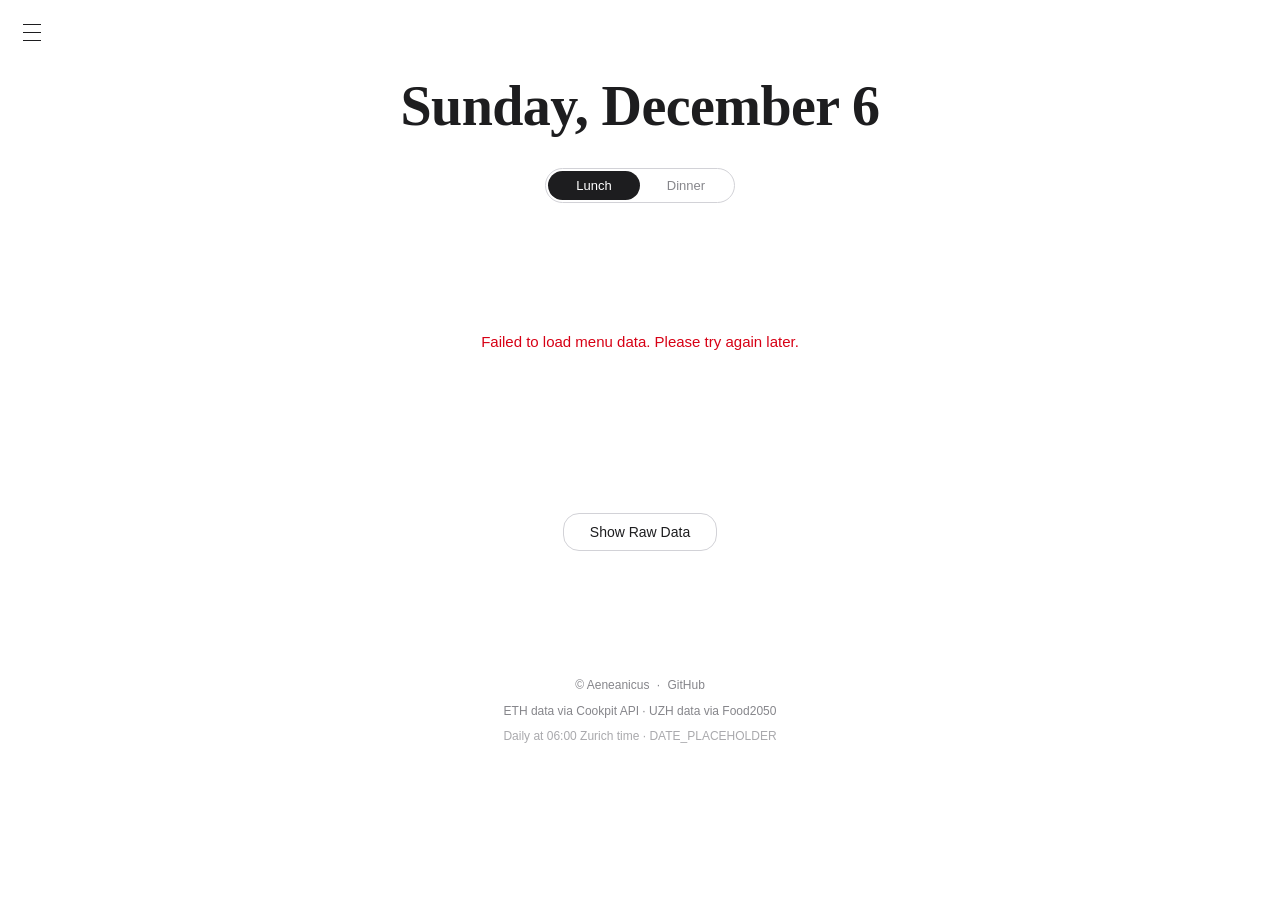
==== commit 8ccb58dd: "perf+fix: drop no-op applyPhotos pass, O(1) date-set hasData; anim-consistency (fresh-flag once, gro" ====
--- a/template/index.html
+++ b/template/index.html
@@ -15,11 +15,7 @@
        is translated off-screen. -->
   <button class="menu-btn" id="menu-btn" type="button"
           aria-label="Toggle mensa selector"
-          aria-controls="selector" aria-expanded="false">
-    <span class="menu-bar"></span>
-    <span class="menu-bar"></span>
-    <span class="menu-bar"></span>
-  </button>
+          aria-controls="selector" aria-expanded="false"></button>
 
   <div class="app" id="app">
 
@@ -67,7 +63,7 @@
     </header>
 
     <!-- ======================= Content ======================= -->
-    <main class="main" id="content" aria-live="polite">
+    <main id="content" aria-live="polite">
       <!-- iOS-style activity indicator (UIActivityIndicator look):
            12 fading blades rotating — pure CSS, compositor-friendly. -->
       <div class="loading">
@@ -77,9 +73,9 @@
 
     <!-- ====================== Raw data ======================= -->
     <div class="raw-section">
-      <button class="raw-btn" id="raw-toggle" type="button"
+      <button id="raw-toggle" type="button"
               aria-expanded="false" aria-controls="raw-panel">Show Raw Data</button>
-      <div class="raw-panel" id="raw-panel">
+      <div id="raw-panel">
         <div class="raw-inner">
           <div class="raw-head">
             <span class="raw-title">Raw Data</span>
@@ -106,7 +102,7 @@
   </div>
 
   <!-- ============ Mensa selector (drawer, sibling of .app) ============ -->
-  <div id="selector" class="selector" aria-label="Mensa selector" aria-hidden="true">
+  <div id="selector" aria-label="Mensa selector" aria-hidden="true">
     <div class="selector-columns">
       <!-- Top pane: scrollable list of all mensas -->
       <section class="selector-pane">
@@ -123,7 +119,7 @@
             <input id="group-input" type="text" placeholder="New group name"
                    aria-label="New group name" autocomplete="off">
             <button id="group-add-btn" type="button">Add</button>
-            <span class="group-add-msg" id="group-add-msg" role="status" aria-live="polite"></span>
+            <span id="group-add-msg" role="status" aria-live="polite"></span>
           </div>
         </div>
       </section>
--- a/template/style.css
+++ b/template/style.css
@@ -378,11 +378,9 @@
 .seg-option:hover { color: var(--text); }
 .seg-option.active { color: var(--thumb-text); }  /* on the thumb */
 
-/* Meal switch: index 1 = Dinner. */
-.segmented[data-meal="Dinner"],
-.segmented.dinner { --seg-index: 1; }
-.segmented[data-meal="Lunch"],
-.segmented.lunch { --seg-index: 0; }
+/* Meal switch: index 1 = Dinner, index 0 = Lunch. */
+.segmented[data-meal="Dinner"] { --seg-index: 1; }
+.segmented[data-meal="Lunch"]  { --seg-index: 0; }
 
 /* Appearance switch: light/dark/auto (index 0/1/2). */
 .segmented.appearance { --seg-count: 3; }
@@ -679,15 +677,23 @@
 /* The name never compresses (flex would squeeze it and force an ugly
    mid-title wrap while the hours strip sits far right). */
 .mensa-name { flex-shrink: 0; }
+/* Caret: inline SVG chevron — not a rotated-border span. Rotated
+   borders render with artifacts/clipping in Safari (known issue,
+   e.g. foobartel.com/notes/overflow-x-and-borders) and the rotated
+   box's visual footprint exceeds its layout box (border 8px +
+   rotate(45deg) → 11.3px visual), which is why the old caret looked
+   cut off at the left edge. SVG: exact geometry, no clipping, and
+   margin-left pushes it clear of the content edge. */
 .mensa-caret {
   flex-shrink: 0;
-  width: 8px; height: 8px;
-  border-right: 1.5px solid var(--sub);
-  border-bottom: 1.5px solid var(--sub);
-  transform: rotate(45deg);         /* chevron down */
+  width: 12px; height: 12px;
+  margin-left: 4px;          /* clear of the content-area left edge */
+  color: var(--sub);
+  display: block;
+  transform: rotate(0deg);   /* chevron down (open) */
   transition: transform .3s var(--ease);
 }
-.mensa-section.collapsed .mensa-caret { transform: rotate(135deg); } /* +90° → right */
+.mensa-section.collapsed .mensa-caret { transform: rotate(90deg); } /* +90° → left "<" */
 /* Collapse is driven by max-height on .mensa-dishes (JS collapseBody/
    expandBody) — NO display:none here: that would pop the content out
    instantly instead of letting it slide closed under overflow:hidden.
@@ -927,7 +933,7 @@
 /* 7. Footer */
 .footer       { padding: 48px 24px 40px; text-align: center; font-size: 12px; color: var(--sub); line-height: 1.8; }
 .footer a     { color: var(--sub); text-decoration: none; }
-.footer a:hover { color: var(--tx); }
+.footer a:hover { color: var(--text); }
 .footer-row   { margin-bottom: 4px; }
 .footer-sources { margin-bottom: 4px; }
 .footer-dot   { margin: 0 4px; }
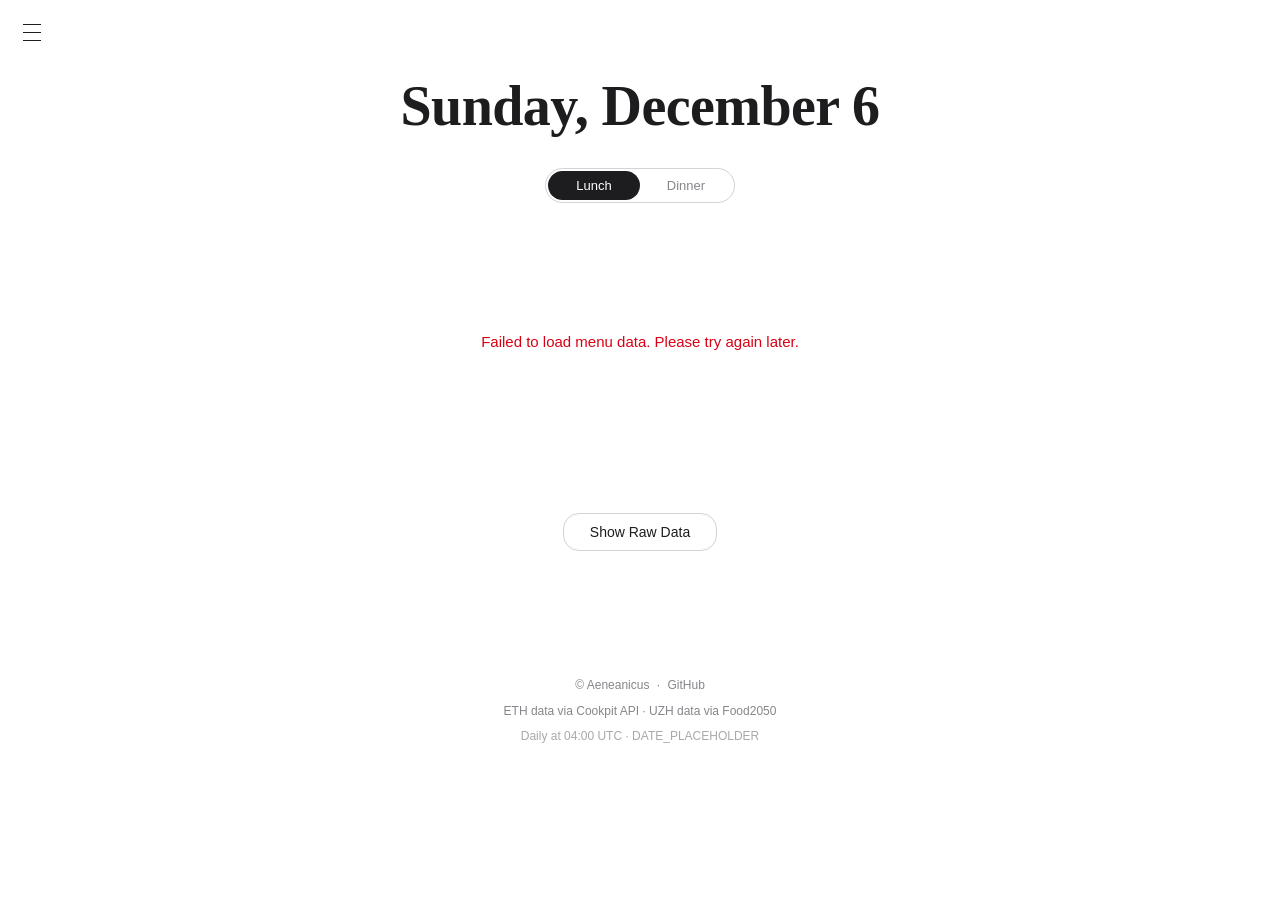
==== commit 1087071e: "docs+fix: footer shows DST-safe update time; CONTRACT.md matches reality - footer: 'Daily at 06:00 Z" ====
--- a/template/index.html
+++ b/template/index.html
@@ -97,7 +97,7 @@
         &middot;
         UZH data via <a href="https://app.food2050.ch" target="_blank" rel="noopener">Food2050</a>
       </div>
-      <div class="footer-updated">Daily at 06:00 Zurich time &middot; <span id="footer-date">DATE_PLACEHOLDER</span></div>
+      <div class="footer-updated">Daily at 04:00 UTC &middot; <span id="footer-date">DATE_PLACEHOLDER</span></div>
     </footer>
   </div>
 
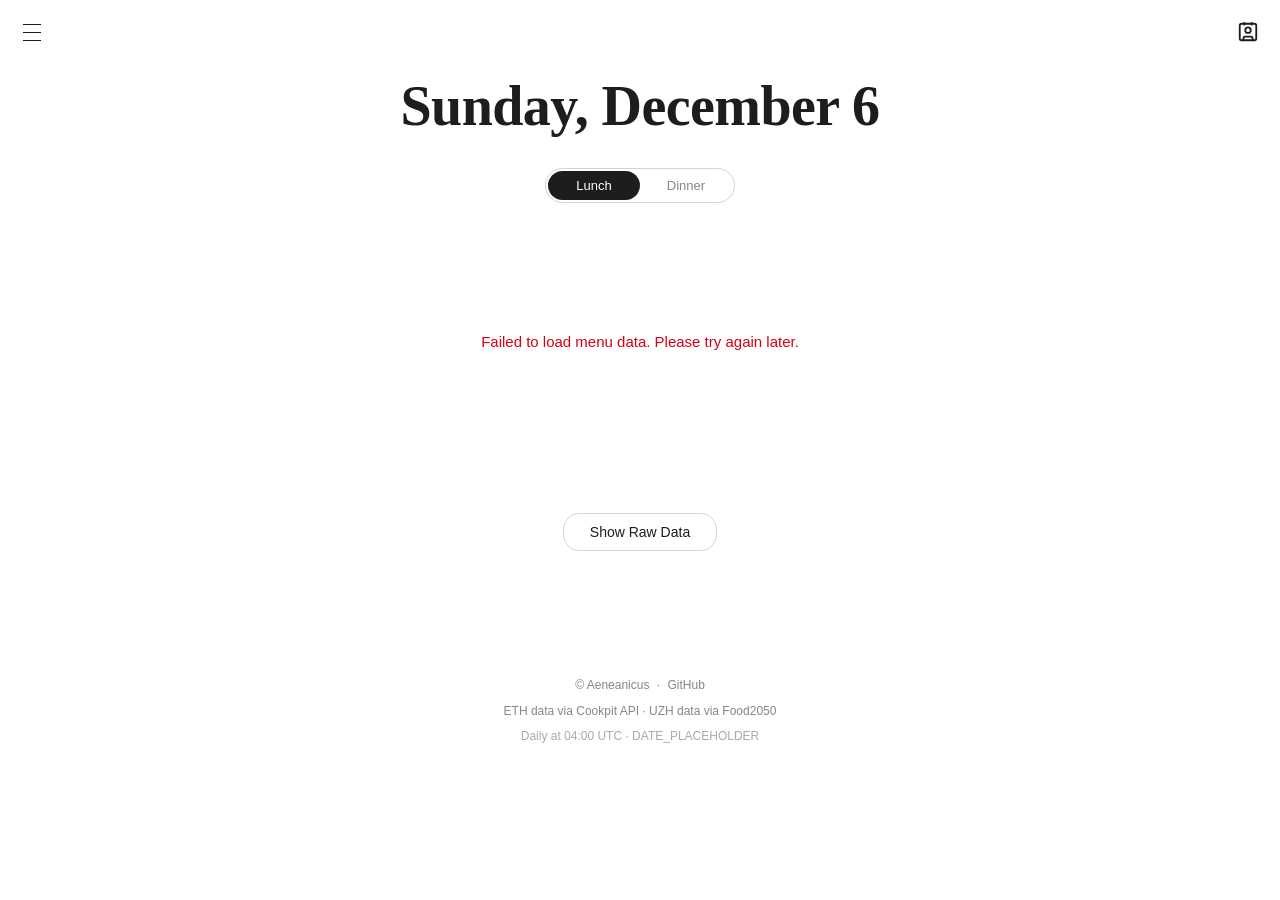
==== commit 25ea1f2f: "feat: ETH Legi card button (top-right, Lucide contact icon, links to eduapp.ethz.ch)" ====
--- a/template/index.html
+++ b/template/index.html
@@ -16,6 +16,19 @@
   <button class="menu-btn" id="menu-btn" type="button"
           aria-label="Toggle mensa selector"
           aria-controls="selector" aria-expanded="false"></button>
+
+  <a class="legi-btn" href="https://eduapp.ethz.ch/" target="_blank"
+     rel="noopener" aria-label="ETH Legi Card" title="ETH Legi Card">
+    <svg xmlns="http://www.w3.org/2000/svg" width="22" height="22"
+         viewBox="0 0 24 24" fill="none" stroke="currentColor"
+         stroke-width="2" stroke-linecap="round" stroke-linejoin="round">
+      <path d="M16 2v2" />
+      <path d="M7 21v-2a2 2 0 012-2h6a2 2 0 012 2v2" />
+      <path d="M8 2v2" />
+      <circle cx="12" cy="10" r="3" />
+      <rect x="3" y="3" width="18" height="18" rx="2" />
+    </svg>
+  </a>
 
   <div class="app" id="app">
 
--- a/template/style.css
+++ b/template/style.css
@@ -77,6 +77,19 @@
 }
 
 /* 2. Reset & base */
+
+/* Prevent CSS transitions from firing on initial page load (the
+   "first-paint flash"). All transitions are zero-duration until
+   init() finishes renderAll() and adds the anim-ready class.
+   This MUST come before any transition declaration so the
+   !important overrides them regardless of specificity. */
+html:not(.anim-ready) *,
+html:not(.anim-ready) *::before,
+html:not(.anim-ready) *::after {
+  transition-duration: 0s !important;
+  transition-delay: 0s !important;
+}
+
 *, *::before, *::after { box-sizing: border-box; margin: 0; padding: 0; }
 
 body {
@@ -331,6 +344,26 @@
 body.menu-open #menu-btn {
   transform: translateX(calc(100vw - 64px));
 }
+
+/* Legi card: symmetrical to menu-btn — fixed top-right, same size &
+   z-index. A simple external link; no JavaScript wiring needed. */
+.legi-btn {
+  position: fixed;
+  top: 12px; right: 12px;
+  z-index: 300;
+  width: 40px; height: 40px;
+  padding: 0;
+  display: flex;
+  align-items: center;
+  justify-content: center;
+  color: var(--text);
+  background: none;
+  border: none;
+  cursor: pointer;
+  text-decoration: none;
+  transition: opacity .3s var(--ease);
+}
+.legi-btn:hover { opacity: .65; }
 
 /* 3b. Segmented switch (iOS style): Lunch/Dinner + Appearance.
    The thumb is a fixed-size pill at the track origin, moved purely by
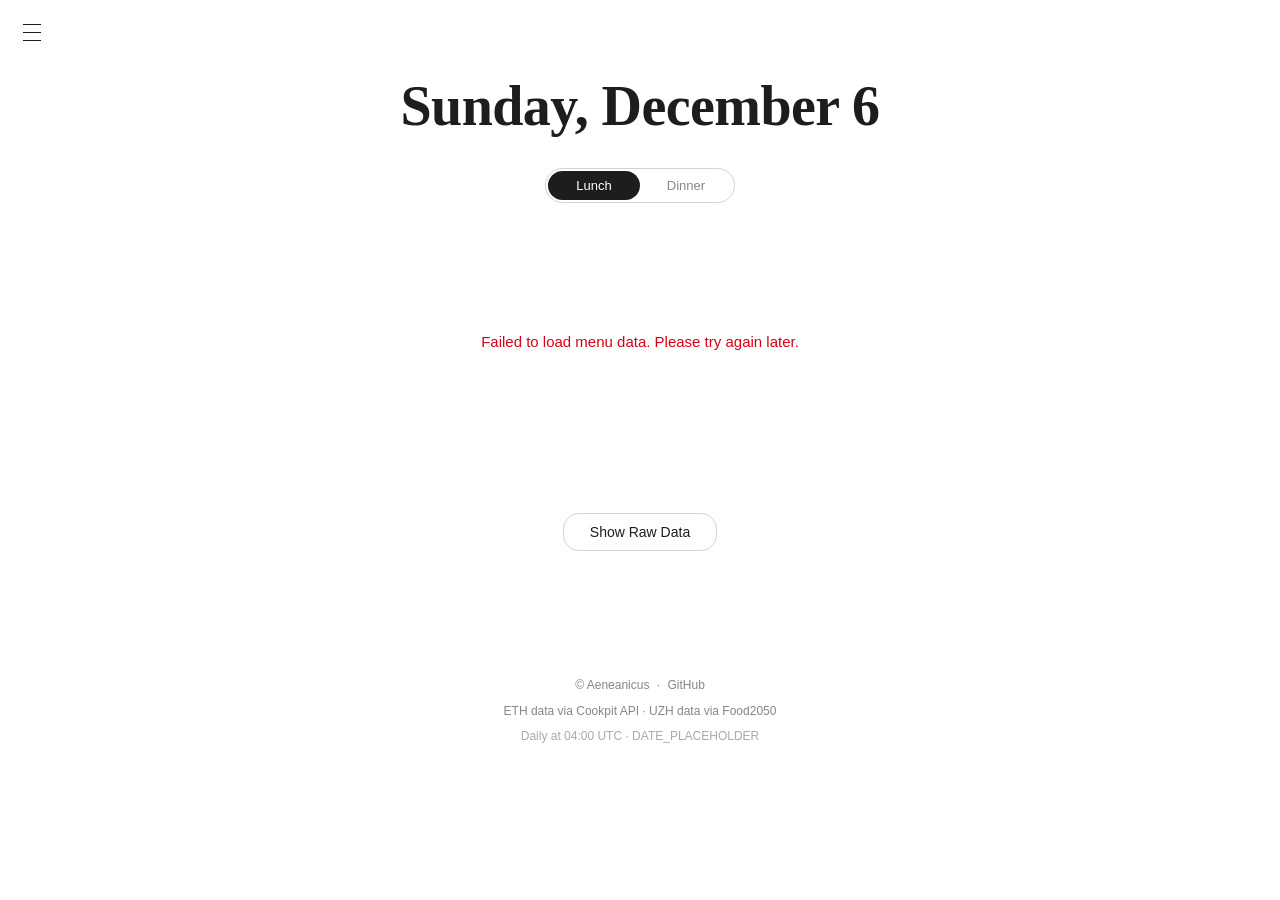
==== commit 61f31173: "Revert "feat: ETH Legi card button (top-right, Lucide contact icon, links to eduapp.ethz.ch)" This r" ====
--- a/template/index.html
+++ b/template/index.html
@@ -16,19 +16,6 @@
   <button class="menu-btn" id="menu-btn" type="button"
           aria-label="Toggle mensa selector"
           aria-controls="selector" aria-expanded="false"></button>
-
-  <a class="legi-btn" href="https://eduapp.ethz.ch/" target="_blank"
-     rel="noopener" aria-label="ETH Legi Card" title="ETH Legi Card">
-    <svg xmlns="http://www.w3.org/2000/svg" width="22" height="22"
-         viewBox="0 0 24 24" fill="none" stroke="currentColor"
-         stroke-width="2" stroke-linecap="round" stroke-linejoin="round">
-      <path d="M16 2v2" />
-      <path d="M7 21v-2a2 2 0 012-2h6a2 2 0 012 2v2" />
-      <path d="M8 2v2" />
-      <circle cx="12" cy="10" r="3" />
-      <rect x="3" y="3" width="18" height="18" rx="2" />
-    </svg>
-  </a>
 
   <div class="app" id="app">
 
--- a/template/style.css
+++ b/template/style.css
@@ -345,26 +345,6 @@
   transform: translateX(calc(100vw - 64px));
 }
 
-/* Legi card: symmetrical to menu-btn — fixed top-right, same size &
-   z-index. A simple external link; no JavaScript wiring needed. */
-.legi-btn {
-  position: fixed;
-  top: 12px; right: 12px;
-  z-index: 300;
-  width: 40px; height: 40px;
-  padding: 0;
-  display: flex;
-  align-items: center;
-  justify-content: center;
-  color: var(--text);
-  background: none;
-  border: none;
-  cursor: pointer;
-  text-decoration: none;
-  transition: opacity .3s var(--ease);
-}
-.legi-btn:hover { opacity: .65; }
-
 /* 3b. Segmented switch (iOS style): Lunch/Dinner + Appearance.
    The thumb is a fixed-size pill at the track origin, moved purely by
    transform — CSS variables make it work for any segment count:
